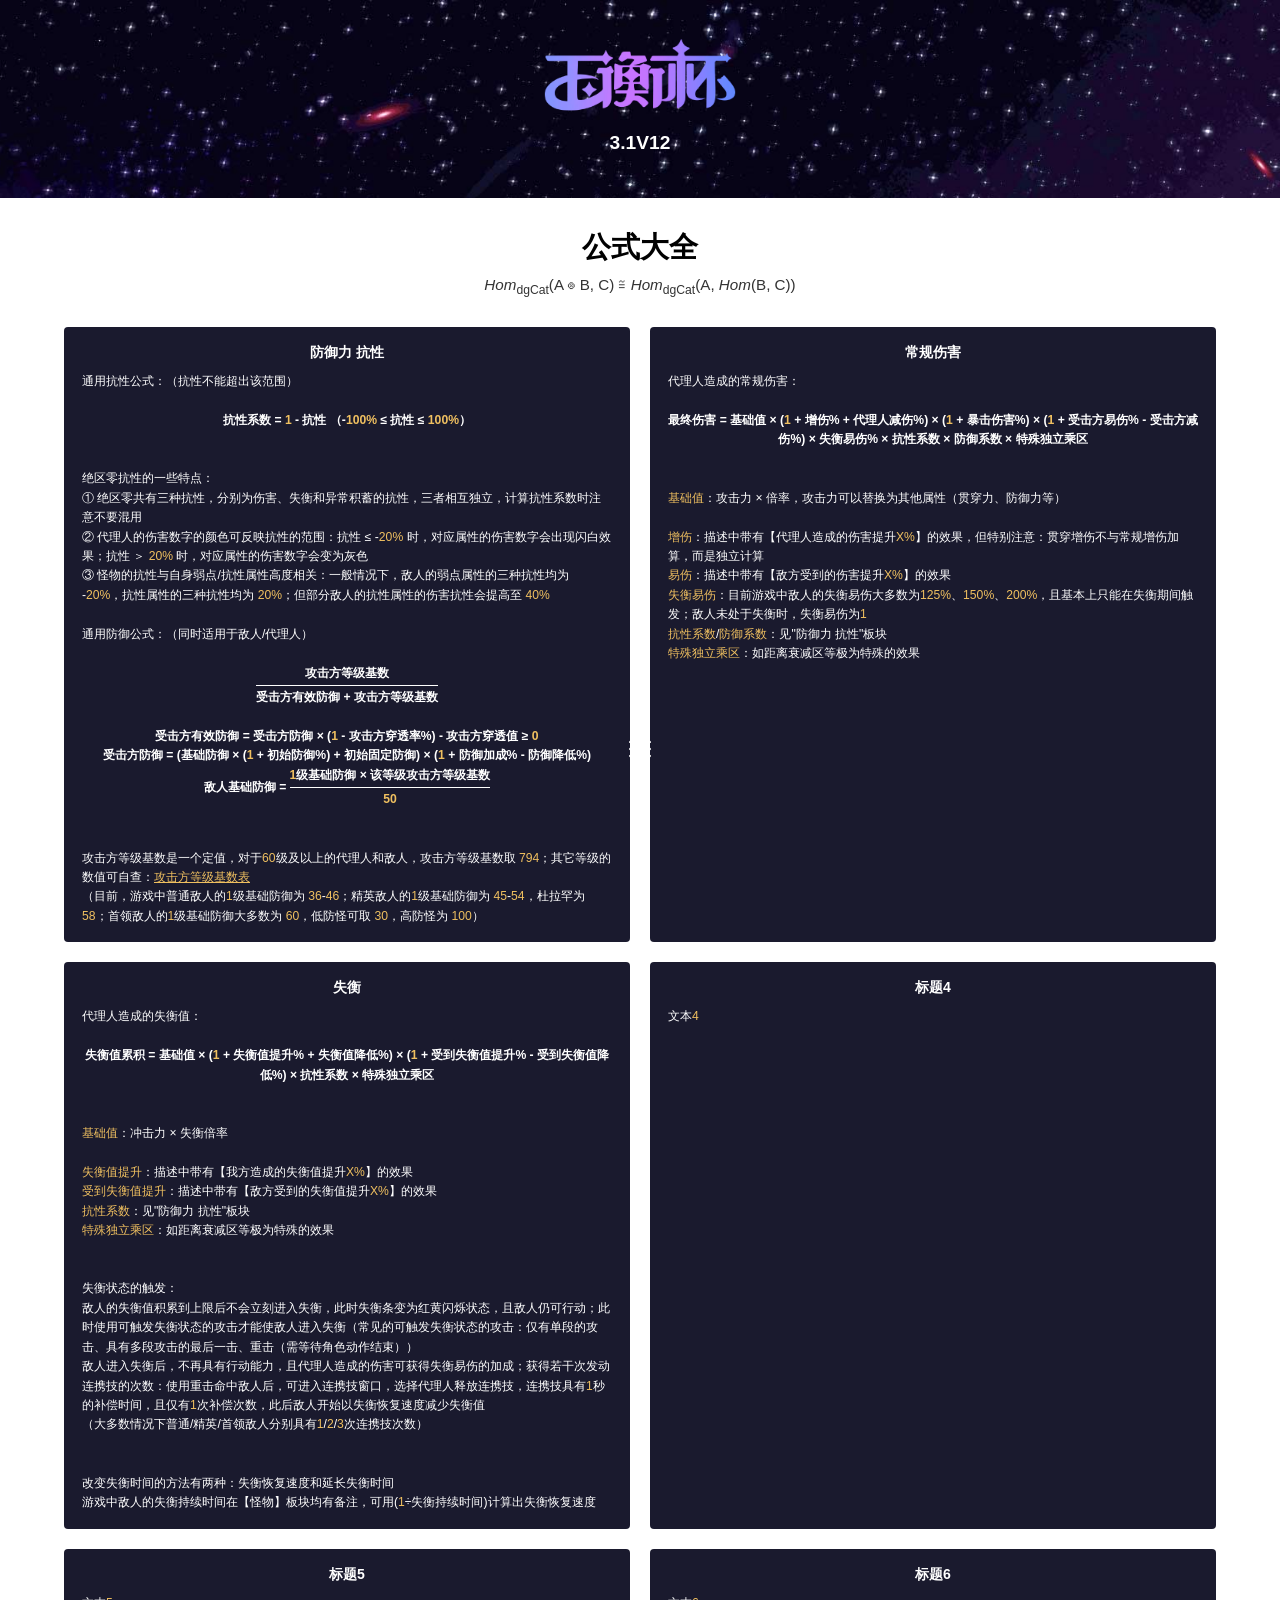
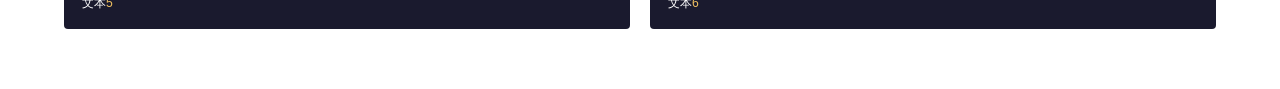
==== formulas.html @ 4f8d0afb "Update formulas.html" ====
<!DOCTYPE html>
<html lang="zh-CN">
<head>
    <meta charset="UTF-8">
    <meta name="viewport" content="width=device-width, initial-scale=1.0">
    <title>公式大全 - 玉衡杯数据库</title>
    <link rel="preload" as="image" href="image/bg.jpg">
    <link rel="preload" as="image" href="image/menu.png">
    <link rel="preload" as="image" href="image/logo.png">
    <link rel="stylesheet" href="style-formulas.css">
</head>
<body>
    <div class="star-bg"></div>
    <div class="star-top">
        <img src="image/logo.png" alt="玉衡杯数据库" class="site-logo">
        <p class="site-version">3.1V12</p>
    </div>
    <div class="menu-container">
        <img src="image/menu.png" alt="菜单" class="menu-icon" id="menuIcon">
        <div class="menu-dialog" id="menuDialog">
            <div class="menu-arrow"></div>
            <div class="menu-title">菜单</div>
            <a href="index.html" class="menu-btn menu-btn-full">返回主页</a>
            <div class="menu-btn-row">
                <a href="Monster.html" class="menu-btn">怪物</a>
                <a href="Shiyu Defence.html" class="menu-btn">式舆防卫战</a>
                <a href="Deadly Assault.html" class="menu-btn">危局强袭战</a>
            </div>
        </div>
    </div>
    <div class="white-board">
        <h2 class="page-title">公式大全</h2>
        <p class="page-subtitle"><i>Hom<sub>dgCat</sub></i>(A ⊗ B, C) ≅ <i>Hom<sub>dgCat</sub></i>(A, <i>Hom</i>(B, C))</p>
        <div class="formula-grid">
            <div class="formula-card">
                <div class="formula-title">防御力 抗性</div>
                <div class="formula-text">
                    通用抗性公式：（抗性不能超出该范围）<br><br>
                    <div class="formula-center-bold">抗性系数 = 1 - 抗性 （-100% ≤ 抗性 ≤ 100%）</div><br><br>
                    绝区零抗性的一些特点：<br>
                    ① 绝区零共有三种抗性，分别为伤害、失衡和异常积蓄的抗性，三者相互独立，计算抗性系数时注意不要混用<br>
                    ② 代理人的伤害数字的颜色可反映抗性的范围：抗性 ≤ -20% 时，对应属性的伤害数字会出现闪白效果；抗性 ＞ 20% 时，对应属性的伤害数字会变为灰色<br>
                    ③ 怪物的抗性与自身弱点/抗性属性高度相关：一般情况下，敌人的弱点属性的三种抗性均为 -20%，抗性属性的三种抗性均为 20%；但部分敌人的抗性属性的伤害抗性会提高至 40%<br><br>
                    通用防御公式：（同时适用于敌人/代理人）<br><br>
                    <div class="formula-center-bold">
                        <span class="formula-fraction">
                            <span class="fraction-top">攻击方等级基数</span>
                            <span class="fraction-line"></span>
                            <span class="fraction-bottom">受击方有效防御 + 攻击方等级基数</span>
                        </span>
                    </div><br>
                    <div class="formula-center-bold">受击方有效防御 = 受击方防御 × (1 - 攻击方穿透率%) - 攻击方穿透值 ≥ 0</div>
                    <div class="formula-center-bold">受击方防御 = (基础防御 × (1 + 初始防御%) + 初始固定防御) × (1 + 防御加成% - 防御降低%)</div>
                    <div class="formula-center-bold">
                        敌人基础防御 = 
                        <span class="formula-fraction">
                            <span class="fraction-top">1级基础防御 × 该等级攻击方等级基数</span>
                            <span class="fraction-line"></span>
                            <span class="fraction-bottom">50</span>
                        </span>
                    </div><br><br>
                    攻击方等级基数是一个定值，对于60级及以上的代理人和敌人，攻击方等级基数取 794；其它等级的数值可自查：<a href="https://img.nga.cn/attachments/mon_202506/26/axvkQ1ad-abc4KrT3cSo1-rg.webp" target="_blank">攻击方等级基数表</a><br>
                    （目前，游戏中普通敌人的1级基础防御为 36-46；精英敌人的1级基础防御为 45-54，杜拉罕为 58；首领敌人的1级基础防御大多数为 60，低防怪可取 30，高防怪为 100）
                </div>
            </div>
            <div class="formula-card">
                <div class="formula-title">常规伤害</div>
                <div class="formula-text">
                    代理人造成的常规伤害：<br><br>
                    <div class="formula-center-bold">最终伤害 = 基础值 × (1 + 增伤% + 代理人减伤%) × (1 + 暴击伤害%) × (1 + 受击方易伤% - 受击方减伤%) × 失衡易伤% × 抗性系数 × 防御系数 × 特殊独立乘区</div><br><br>
                    <span class="formula-highlight">基础值</span>：攻击力 × 倍率，攻击力可以替换为其他属性（贯穿力、防御力等）<br><br>
                    <span class="formula-highlight">增伤</span>：描述中带有【代理人造成的伤害提升<span class="formula-highlight">X%</span>】的效果，但特别注意：贯穿增伤不与常规增伤加算，而是独立计算<br>
                    <span class="formula-highlight">易伤</span>：描述中带有【敌方受到的伤害提升<span class="formula-highlight">X%</span>】的效果<br>
                    <span class="formula-highlight">失衡易伤</span>：目前游戏中敌人的失衡易伤大多数为<span class="formula-highlight">125%</span>、<span class="formula-highlight">150%</span>、<span class="formula-highlight">200%</span>，且基本上只能在失衡期间触发；敌人未处于失衡时，失衡易伤为<span class="formula-highlight">1</span><br>
                    <span class="formula-highlight">抗性系数</span>/<span class="formula-highlight">防御系数</span>：见"防御力 抗性"板块<br>
                    <span class="formula-highlight">特殊独立乘区</span>：如距离衰减区等极为特殊的效果
                </div>
            </div>
            <div class="formula-card">
                <div class="formula-title">失衡</div>
                <div class="formula-text">
                    代理人造成的失衡值：<br><br>
                    <div class="formula-center-bold">失衡值累积 = 基础值 × (1 + 失衡值提升% + 失衡值降低%) × (1 + 受到失衡值提升% - 受到失衡值降低%) × 抗性系数 × 特殊独立乘区</div><br><br>
                    <span class="formula-highlight">基础值</span>：冲击力 × 失衡倍率<br><br>
                    <span class="formula-highlight">失衡值提升</span>：描述中带有【我方造成的失衡值提升<span class="formula-highlight">X%</span>】的效果<br>
                    <span class="formula-highlight">受到失衡值提升</span>：描述中带有【敌方受到的失衡值提升<span class="formula-highlight">X%</span>】的效果<br>
                    <span class="formula-highlight">抗性系数</span>：见"防御力 抗性"板块<br>
                    <span class="formula-highlight">特殊独立乘区</span>：如距离衰减区等极为特殊的效果<br><br><br>
                    失衡状态的触发：<br>
                    敌人的失衡值积累到上限后不会立刻进入失衡，此时失衡条变为红黄闪烁状态，且敌人仍可行动；此时使用可触发失衡状态的攻击才能使敌人进入失衡（常见的可触发失衡状态的攻击：仅有单段的攻击、具有多段攻击的最后一击、重击（需等待角色动作结束））<br>
                    敌人进入失衡后，不再具有行动能力，且代理人造成的伤害可获得失衡易伤的加成；获得若干次发动连携技的次数：使用重击命中敌人后，可进入连携技窗口，选择代理人释放连携技，连携技具有<span class="formula-highlight">1</span>秒的补偿时间，且仅有<span class="formula-highlight">1</span>次补偿次数，此后敌人开始以失衡恢复速度减少失衡值<br>（大多数情况下普通/精英/首领敌人分别具有<span class="formula-highlight">1</span>/<span class="formula-highlight">2</span>/<span class="formula-highlight">3</span>次连携技次数）<br><br><br>
                    改变失衡时间的方法有两种：失衡恢复速度和延长失衡时间<br>
                    游戏中敌人的失衡持续时间在【怪物】板块均有备注，可用(<span class="formula-highlight">1</span>÷失衡持续时间)计算出失衡恢复速度
                </div>
            </div>
            <div class="formula-card">
                <div class="formula-title">标题4</div>
                <div class="formula-text">文本4</div>
            </div>
            <div class="formula-card">
                <div class="formula-title">标题5</div>
                <div class="formula-text">文本5</div>
            </div>
            <div class="formula-card">
                <div class="formula-title">标题6</div>
                <div class="formula-text">文本6</div>
            </div>
        </div>
    </div>
    <script>
        (function() {
            var menuIcon = document.getElementById('menuIcon');
            var menuDialog = document.getElementById('menuDialog');
            
            menuIcon.addEventListener('click', function(e) {
                e.stopPropagation();
                if (menuDialog.classList.contains('show')) {
                    menuDialog.classList.remove('show');
                } else {
                    menuDialog.classList.add('show');
                }
            });
            
            document.addEventListener('click', function(e) {
                if (!menuDialog.contains(e.target) && e.target !== menuIcon) {
                    menuDialog.classList.remove('show');
                }
            });
        })();

        (function() {
            var formulaTexts = document.querySelectorAll('.formula-text');
            formulaTexts.forEach(function(el) {
                function processNode(node) {
                    if (node.nodeType === 3) {
                        var text = node.textContent;
                        var replaced = text.replace(/(\d+\.?\d*%?)/g, '<span class="formula-highlight">$1</span>');
                        if (replaced !== text) {
                            var span = document.createElement('span');
                            span.innerHTML = replaced;
                            node.parentNode.replaceChild(span, node);
                        }
                    } else if (node.nodeType === 1 && node.childNodes.length > 0) {
                        var children = Array.from(node.childNodes);
                        children.forEach(function(child) {
                            processNode(child);
                        });
                    }
                }
                processNode(el);
            });
        })();
    </script>
</body>
</html>
---- style-formulas.css ----
* {
    margin: 0;
    padding: 0;
    box-sizing: border-box;
}

html, body {
    width: 100%;
    min-height: 100vh;
    min-height: 100dvh;
    overflow-x: hidden;
    font-family: "Microsoft YaHei", "微软雅黑", "PingFang SC", "Hiragino Sans GB", 
                 "Noto Sans CJK SC", "Source Han Sans SC", sans-serif;
    -webkit-font-smoothing: antialiased;
    -moz-osx-font-smoothing: grayscale;
    text-rendering: optimizeLegibility;
    background-color: #0a0a1a;
    -webkit-tap-highlight-color: transparent;
    -webkit-text-size-adjust: 100%;
    touch-action: manipulation;
}

.star-bg {
    position: fixed;
    top: 0;
    left: 0;
    width: 100%;
    height: 100%;
    height: 100dvh;
    background-image: url('image/bg.jpg');
    background-size: cover;
    background-position: center;
    background-repeat: no-repeat;
    z-index: 0;
    will-change: transform;
    transform: translateZ(0);
    background-color: #0a0a1a;
}

.star-top {
    position: absolute;
    top: 0;
    left: 0;
    width: 100%;
    height: 22vh;
    z-index: 1;
    pointer-events: auto;
    display: flex;
    flex-direction: column;
    justify-content: center;
    align-items: center;
}

.site-logo {
    position: absolute;
    top: 38%;
    left: 50%;
    transform: translate(-50%, -50%);
    z-index: 3;
    pointer-events: auto;
    width: clamp(100px, 15vw, 220px);
    height: auto;
}

.site-version {
    font-family: "Microsoft YaHei", "微软雅黑", "PingFang SC", "Hiragino Sans GB", 
                 "Noto Sans CJK SC", "Source Han Sans SC", sans-serif;
    font-weight: 700;
    font-size: clamp(0.8rem, 1.5vw, 1.2rem);
    color: #ffffff;
    text-align: center;
    position: absolute;
    top: 72%;
    left: 50%;
    transform: translate(-50%, -50%);
    z-index: 3;
    pointer-events: auto;
}

.menu-container {
    position: absolute;
    top: 82%;
    left: 50%;
    transform: translate(-50%, 0);
    z-index: 100;
    pointer-events: auto;
}

.menu-icon {
    display: block;
    width: clamp(14px, 1.8vw, 22px);
    height: auto;
    cursor: pointer;
    margin: 0 auto;
    -webkit-tap-highlight-color: transparent;
    user-select: none;
    position: relative;
    z-index: 1001;
}

.menu-dialog {
    display: flex;
    position: fixed;
    left: 50%;
    transform: translateX(-50%) translateY(-20px);
    transform-origin: top center;
    background-color: #ffffff;
    border: 3px solid #000000;
    border-radius: 8px;
    padding: 24px 28px;
    width: auto;
    min-width: 280px;
    height: auto;
    max-height: 66.67vh;
    box-shadow: 0 4px 20px rgba(0, 0, 0, 0.5);
    z-index: 1000;
    text-align: center;
    pointer-events: none;
    overflow-y: auto;
    flex-direction: column;
    align-items: center;
    justify-content: flex-start;
    opacity: 0;
    visibility: hidden;
    transition: opacity 0.06s ease-out, visibility 0.06s ease-out;
}

.menu-dialog.show {
    transform: translateX(-50%) translateY(0);
    opacity: 1;
    visibility: visible;
    pointer-events: auto;
}

.menu-arrow {
    position: absolute;
    top: -12px;
    left: 50%;
    transform: translateX(-50%);
    width: 0;
    height: 0;
    border-left: 10px solid transparent;
    border-right: 10px solid transparent;
    border-bottom: 10px solid #000000;
    z-index: 1002;
    pointer-events: none;
}

.menu-arrow::after {
    content: '';
    position: absolute;
    top: 3px;
    left: -7px;
    width: 0;
    height: 0;
    border-left: 7px solid transparent;
    border-right: 7px solid transparent;
    border-bottom: 7px solid #ffffff;
}

.menu-title {
    font-family: "Microsoft YaHei", "微软雅黑", "PingFang SC", "Hiragino Sans GB", 
                 "Noto Sans CJK SC", "Source Han Sans SC", sans-serif;
    font-weight: 700;
    font-size: clamp(1rem, 1.5vw, 1.3rem);
    color: #000000;
    text-align: center;
    margin-bottom: 20px;
    width: 100%;
}

.menu-btn {
    display: flex;
    align-items: center;
    justify-content: center;
    min-height: 2.6em;
    padding: 8px 0;
    border: 2px solid #000000;
    border-radius: 4px;
    background-color: #ffffff;
    font-family: "Microsoft YaHei", "微软雅黑", "PingFang SC", "Hiragino Sans GB", 
                 "Noto Sans CJK SC", "Source Han Sans SC", sans-serif;
    font-weight: 400;
    font-size: clamp(0.8rem, 1.1vw, 0.95rem);
    color: #000000;
    text-align: center;
    text-decoration: none;
    white-space: nowrap;
    cursor: pointer;
    transition: background-color 0.2s ease;
    -webkit-tap-highlight-color: transparent;
    width: 160px;
    margin: 0 auto;
}

.menu-btn:hover {
    background-color: #f0f0f0;
}

.menu-btn:active {
    background-color: #e0e0e0;
}

.menu-btn-full {
    width: 160px;
    margin: 0 auto 12px auto;
}

.menu-btn-row {
    display: flex;
    justify-content: center;
    gap: 10px;
    width: 100%;
    margin-top: 0;
}

.menu-btn-row .menu-btn {
    flex: 0 0 auto;
    width: 160px;
    min-width: 0;
    padding: 8px 0;
}

.white-board {
    position: relative;
    z-index: 2;
    margin-top: 22vh;
    width: 100%;
    min-height: 100vh;
    background-color: #ffffff;
    padding: 30px 5% 60px 5%;
}

.page-title {
    font-family: "Microsoft YaHei", "微软雅黑", "PingFang SC", "Hiragino Sans GB", 
                 "Noto Sans CJK SC", "Source Han Sans SC", sans-serif;
    font-weight: 700;
    font-size: clamp(1.2rem, 2.5vw, 1.8rem);
    color: #000000;
    text-align: center;
    margin-bottom: 8px;
}

.page-subtitle {
    font-family: "Microsoft YaHei", "微软雅黑", "PingFang SC", "Hiragino Sans GB", 
                 "Noto Sans CJK SC", "Source Han Sans SC", sans-serif;
    font-weight: 400;
    font-size: clamp(0.75rem, 1.2vw, 0.95rem);
    color: #333333;
    text-align: center;
    margin-bottom: 30px;
}

.page-subtitle i {
    font-style: italic;
}

.page-subtitle sub {
    font-style: normal;
    font-size: 0.8em;
}

.formula-grid {
    display: grid;
    grid-template-columns: 1fr 1fr;
    gap: 20px;
    max-width: 1200px;
    margin: 0 auto;
}

.formula-card {
    background-color: #1a1a2e;
    border-radius: 4px;
    padding: 16px 18px;
    color: #ffffff;
}

.formula-title {
    font-family: "Microsoft YaHei", "微软雅黑", "PingFang SC", "Hiragino Sans GB", 
                 "Noto Sans CJK SC", "Source Han Sans SC", sans-serif;
    font-weight: 700;
    font-size: clamp(0.8rem, 1.1vw, 1rem);
    text-align: center;
    margin-bottom: 10px;
}

.formula-text {
    font-family: "Microsoft YaHei", "微软雅黑", "PingFang SC", "Hiragino Sans GB", 
                 "Noto Sans CJK SC", "Source Han Sans SC", sans-serif;
    font-weight: 400;
    font-size: clamp(0.7rem, 0.95vw, 0.85rem);
    line-height: 1.6;
    text-align: left;
}

.formula-text a {
    color: #f0c060;
    text-decoration: underline;
}

.formula-highlight {
    color: #f0c060;
}

.formula-center-bold {
    text-align: center;
    font-weight: 700;
}

.formula-fraction {
    display: inline-block;
    text-align: center;
    vertical-align: middle;
}

.fraction-top {
    display: block;
}

.fraction-line {
    display: block;
    border-top: 1px solid #ffffff;
    margin: 2px 0;
}

.fraction-bottom {
    display: block;
}

@media (max-width: 768px) {
    .site-logo {
        top: 36%;
        width: clamp(80px, 30vw, 180px);
    }

    .menu-dialog {
        min-width: 250px;
        max-height: 55vh;
        padding: 16px 14px;
    }

    .menu-btn {
        width: 140px;
        font-size: clamp(0.75rem, 2vw, 0.9rem);
    }

    .menu-btn-full {
        width: 140px;
    }

    .menu-btn-row .menu-btn {
        width: 140px;
        padding: 8px 0;
    }

    .formula-grid {
        grid-template-columns: 1fr;
        gap: 20px;
    }

    .formula-card {
        padding: 18px 16px;
        margin-bottom: 0;
    }

    .white-board {
        padding: 20px 5% 60px 5%;
    }
}

@media (max-width: 400px) {
    .site-logo {
        top: 34%;
        width: clamp(70px, 35vw, 150px);
    }

    .menu-dialog {
        min-width: 220px;
        max-height: 50vh;
        padding: 14px 10px;
    }

    .menu-btn {
        width: 130px;
        font-size: clamp(0.7rem, 2.5vw, 0.8rem);
        min-height: 2.2em;
    }

    .menu-btn-full {
        width: 130px;
    }

    .menu-btn-row {
        gap: 6px;
    }

    .menu-btn-row .menu-btn {
        width: 130px;
        padding: 6px 0;
    }

    .formula-grid {
        gap: 16px;
    }

    .formula-card {
        padding: 16px 14px;
    }

    .white-board {
        padding: 16px 4% 40px 4%;
    }
}
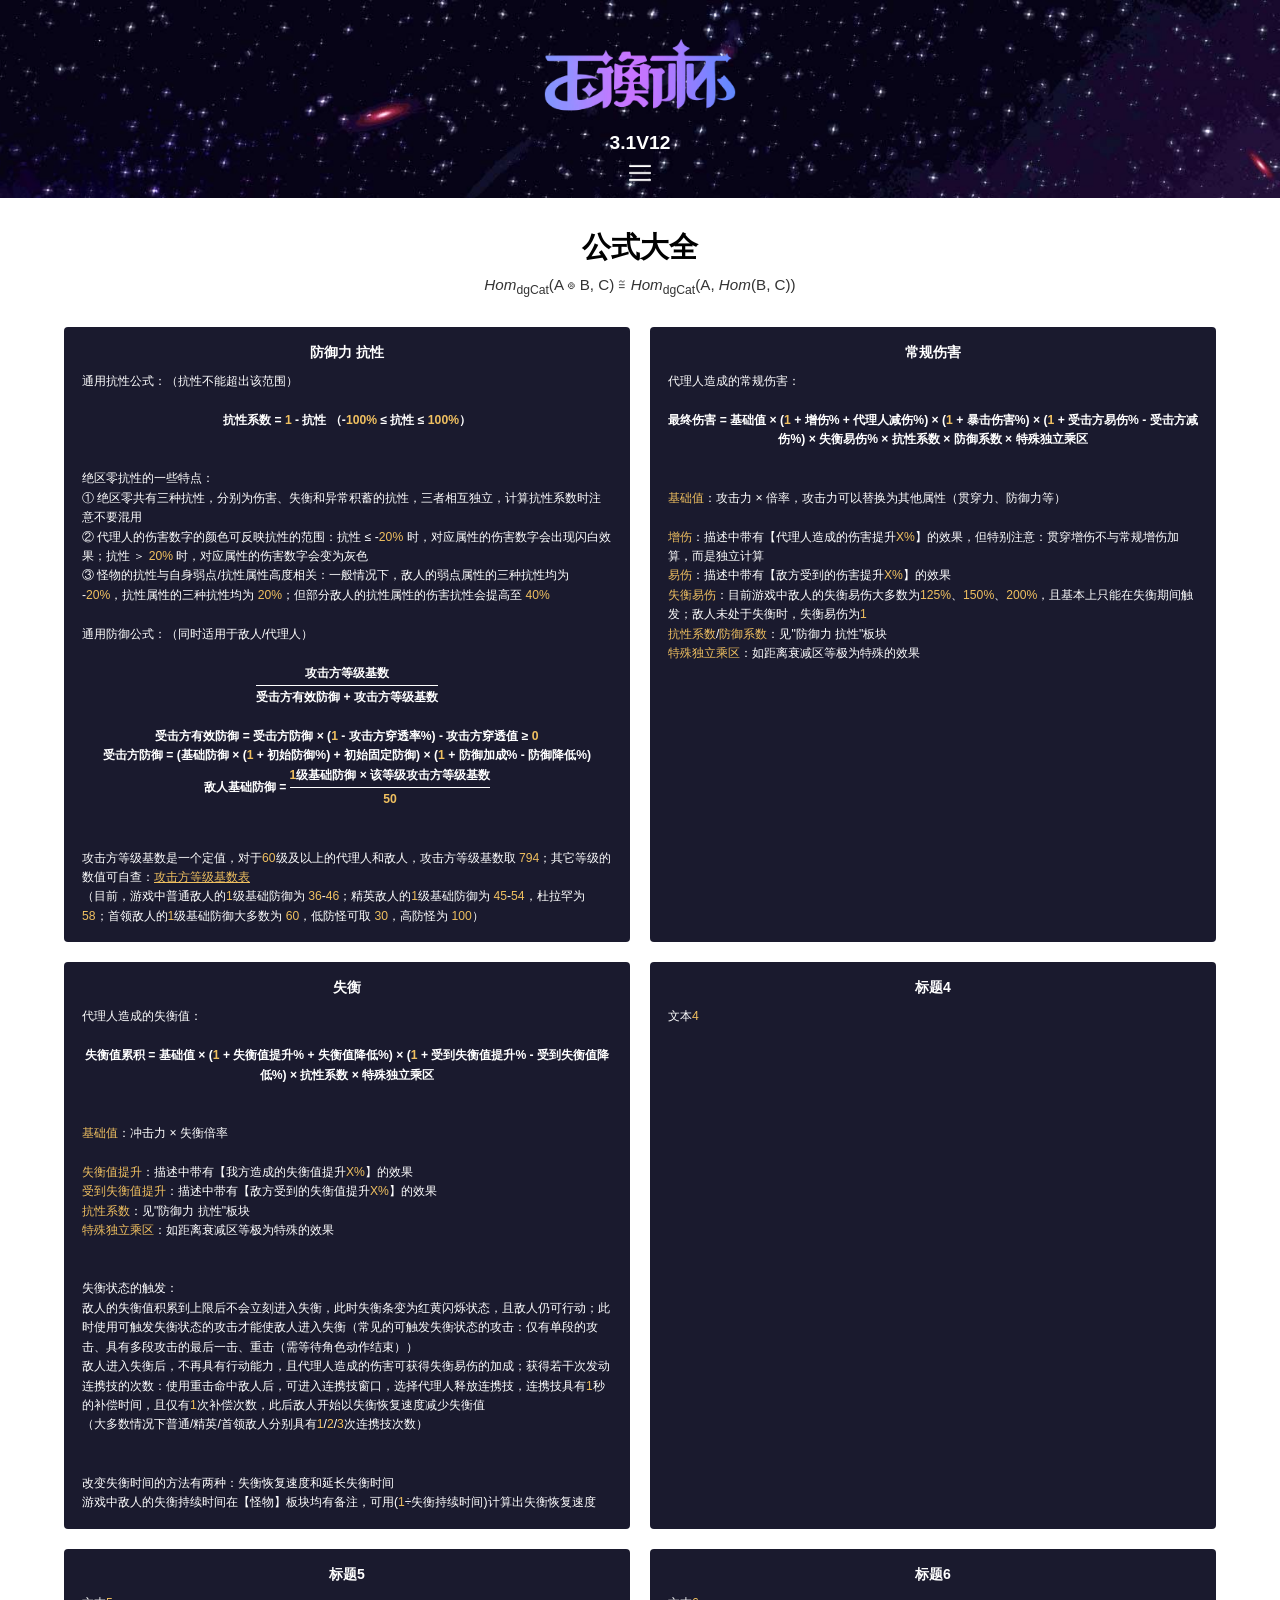
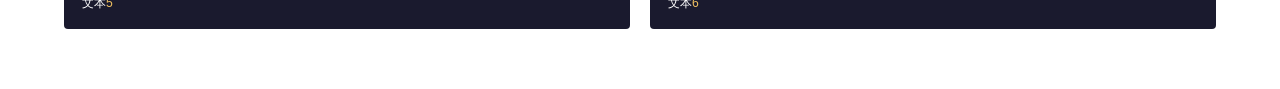
==== commit 6f26277a: "Update formulas.html" ====
--- a/formulas.html
+++ b/formulas.html
@@ -112,6 +112,8 @@
             var menuIcon = document.getElementById('menuIcon');
             var menuDialog = document.getElementById('menuDialog');
             
+            if (!menuIcon || !menuDialog) return;
+            
             menuIcon.addEventListener('click', function(e) {
                 e.stopPropagation();
                 if (menuDialog.classList.contains('show')) {
@@ -122,8 +124,10 @@
             });
             
             document.addEventListener('click', function(e) {
-                if (!menuDialog.contains(e.target) && e.target !== menuIcon) {
-                    menuDialog.classList.remove('show');
+                if (menuDialog.classList.contains('show')) {
+                    if (!menuDialog.contains(e.target) && e.target !== menuIcon) {
+                        menuDialog.classList.remove('show');
+                    }
                 }
             });
         })();
--- a/style-formulas.css
+++ b/style-formulas.css
@@ -78,8 +78,8 @@
 }
 
 .menu-container {
-    position: absolute;
-    top: 82%;
+    position: fixed;
+    top: 18%;
     left: 50%;
     transform: translate(-50%, 0);
     z-index: 100;
@@ -101,6 +101,7 @@
 .menu-dialog {
     display: flex;
     position: fixed;
+    top: calc(18% + clamp(18px, 2.2vw, 28px) - 100px);
     left: 50%;
     transform: translateX(-50%) translateY(-20px);
     transform-origin: top center;
@@ -122,11 +123,11 @@
     justify-content: flex-start;
     opacity: 0;
     visibility: hidden;
-    transition: opacity 0.06s ease-out, visibility 0.06s ease-out;
+    transition: transform 0.1s ease-out, opacity 0.06s ease-out, visibility 0.06s ease-out;
 }
 
 .menu-dialog.show {
-    transform: translateX(-50%) translateY(0);
+    transform: translateX(-50%) translateY(100px);
     opacity: 1;
     visibility: visible;
     pointer-events: auto;
@@ -333,7 +334,12 @@
         width: clamp(80px, 30vw, 180px);
     }
 
+    .menu-container {
+        top: 16.5%;
+    }
+
     .menu-dialog {
+        top: calc(16.5% + clamp(16px, 2vw, 24px) - 100px);
         min-width: 250px;
         max-height: 55vh;
         padding: 16px 14px;
@@ -374,7 +380,12 @@
         width: clamp(70px, 35vw, 150px);
     }
 
+    .menu-container {
+        top: 15.5%;
+    }
+
     .menu-dialog {
+        top: calc(15.5% + clamp(14px, 1.8vw, 20px) - 100px);
         min-width: 220px;
         max-height: 50vh;
         padding: 14px 10px;
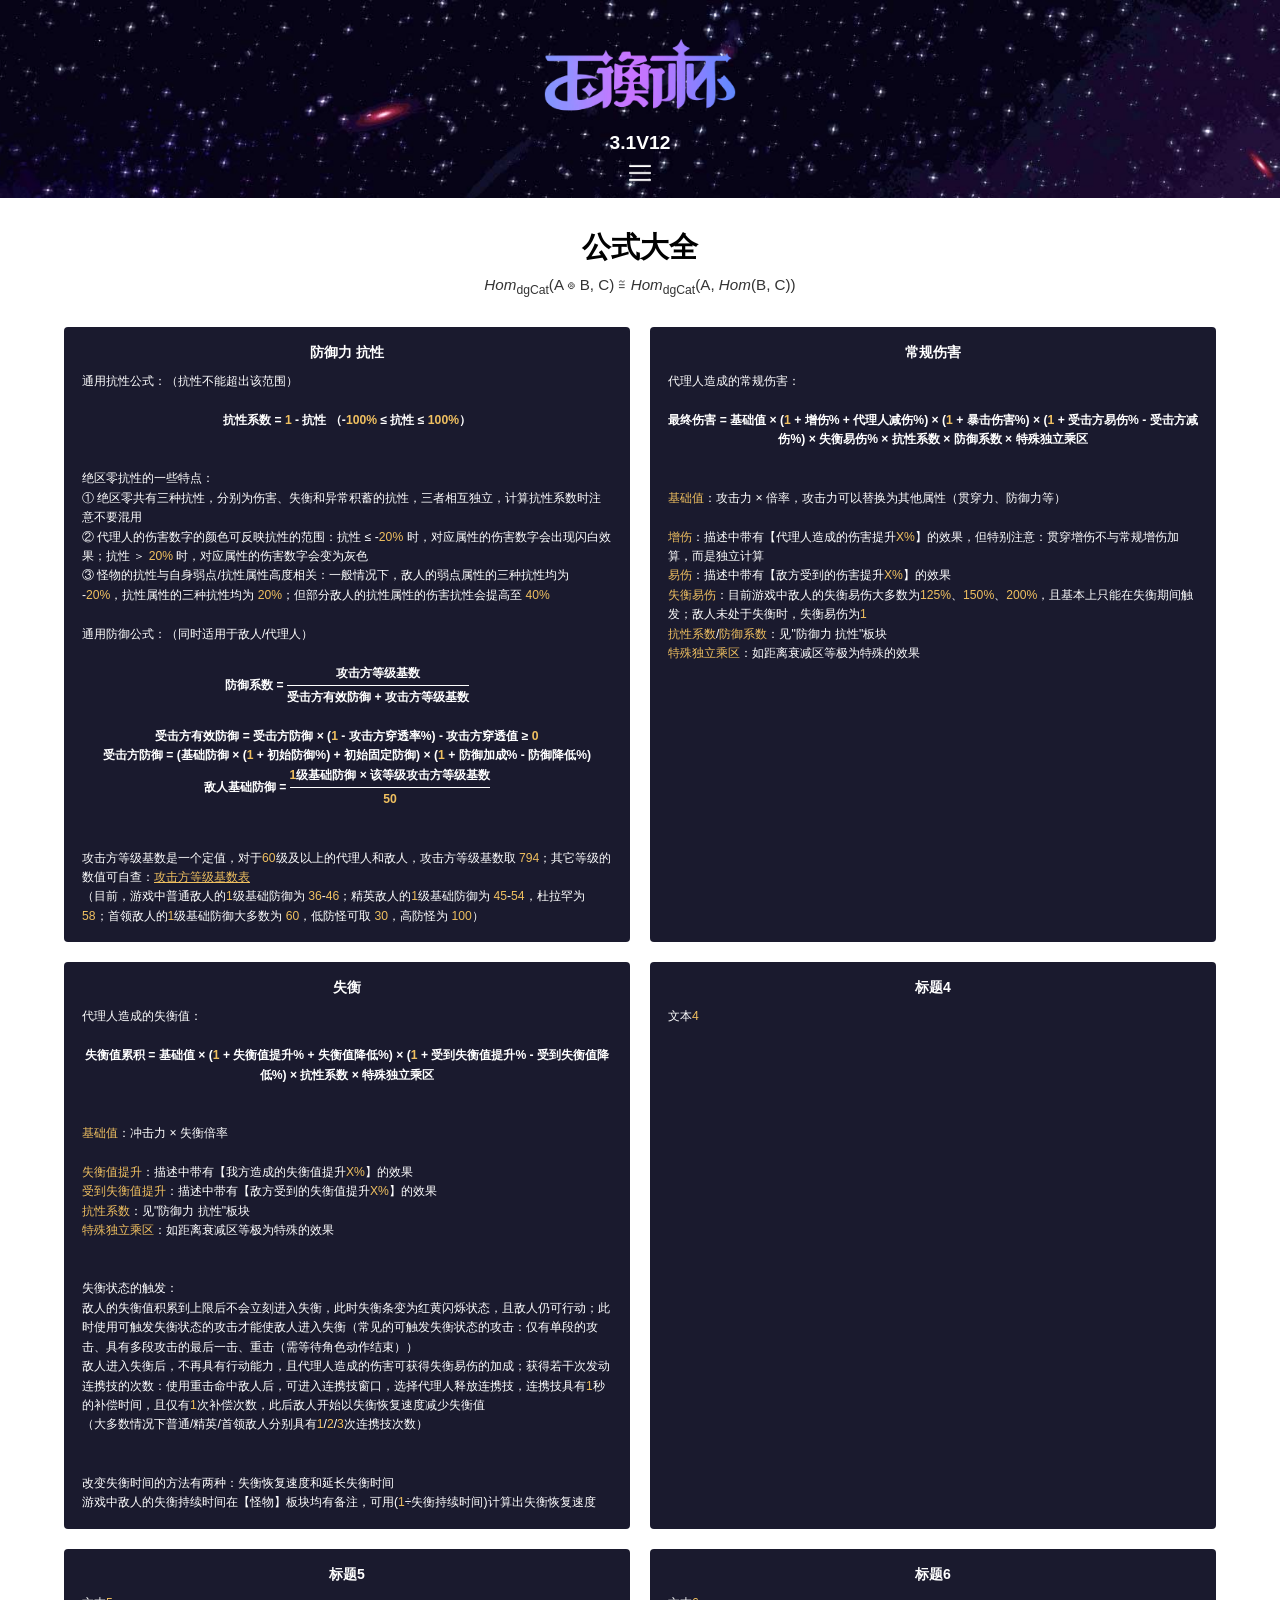
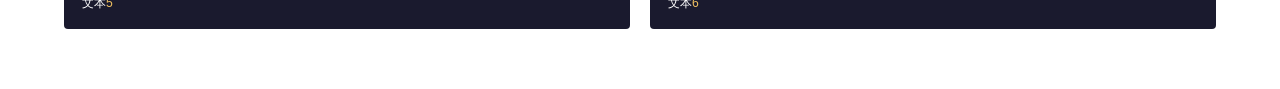
==== commit b0ed537a: "Update formulas.html" ====
--- a/formulas.html
+++ b/formulas.html
@@ -7,24 +7,24 @@
     <link rel="preload" as="image" href="image/bg.jpg">
     <link rel="preload" as="image" href="image/menu.png">
     <link rel="preload" as="image" href="image/logo.png">
-    <link rel="stylesheet" href="style-formulas.css">
+    <link rel="stylesheet" href="style-formulas.css?v=99">
 </head>
 <body>
     <div class="star-bg"></div>
     <div class="star-top">
         <img src="image/logo.png" alt="玉衡杯数据库" class="site-logo">
         <p class="site-version">3.1V12</p>
-    </div>
-    <div class="menu-container">
-        <img src="image/menu.png" alt="菜单" class="menu-icon" id="menuIcon">
-        <div class="menu-dialog" id="menuDialog">
-            <div class="menu-arrow"></div>
-            <div class="menu-title">菜单</div>
-            <a href="index.html" class="menu-btn menu-btn-full">返回主页</a>
-            <div class="menu-btn-row">
-                <a href="Monster.html" class="menu-btn">怪物</a>
-                <a href="Shiyu Defence.html" class="menu-btn">式舆防卫战</a>
-                <a href="Deadly Assault.html" class="menu-btn">危局强袭战</a>
+        <div class="menu-container">
+            <img src="image/menu.png" alt="菜单" class="menu-icon" id="menuIcon">
+            <div class="menu-dialog" id="menuDialog">
+                <div class="menu-arrow"></div>
+                <div class="menu-title">菜单</div>
+                <a href="index.html" class="menu-btn menu-btn-full">返回主页</a>
+                <div class="menu-btn-row">
+                    <a href="Monster.html" class="menu-btn">怪物</a>
+                    <a href="Shiyu Defence.html" class="menu-btn">式舆防卫战</a>
+                    <a href="Deadly Assault.html" class="menu-btn">危局强袭战</a>
+                </div>
             </div>
         </div>
     </div>
@@ -43,6 +43,7 @@
                     ③ 怪物的抗性与自身弱点/抗性属性高度相关：一般情况下，敌人的弱点属性的三种抗性均为 -20%，抗性属性的三种抗性均为 20%；但部分敌人的抗性属性的伤害抗性会提高至 40%<br><br>
                     通用防御公式：（同时适用于敌人/代理人）<br><br>
                     <div class="formula-center-bold">
+                        防御系数 = 
                         <span class="formula-fraction">
                             <span class="fraction-top">攻击方等级基数</span>
                             <span class="fraction-line"></span>
@@ -111,14 +112,27 @@
         (function() {
             var menuIcon = document.getElementById('menuIcon');
             var menuDialog = document.getElementById('menuDialog');
+            var menuContainer = document.querySelector('.menu-container');
             
             if (!menuIcon || !menuDialog) return;
+            
+            function updateDialogPosition() {
+                var rect = menuIcon.getBoundingClientRect();
+                menuDialog.style.top = (rect.bottom + 10) + 'px';
+                menuDialog.style.left = (rect.left + rect.width / 2) + 'px';
+                menuDialog.style.transform = 'translateX(-50%)';
+            }
             
             menuIcon.addEventListener('click', function(e) {
                 e.stopPropagation();
                 if (menuDialog.classList.contains('show')) {
                     menuDialog.classList.remove('show');
+                    if (menuDialog.parentElement !== menuContainer) {
+                        menuContainer.appendChild(menuDialog);
+                    }
                 } else {
+                    document.body.appendChild(menuDialog);
+                    updateDialogPosition();
                     menuDialog.classList.add('show');
                 }
             });
@@ -127,7 +141,22 @@
                 if (menuDialog.classList.contains('show')) {
                     if (!menuDialog.contains(e.target) && e.target !== menuIcon) {
                         menuDialog.classList.remove('show');
+                        if (menuDialog.parentElement !== menuContainer) {
+                            menuContainer.appendChild(menuDialog);
+                        }
                     }
+                }
+            });
+            
+            window.addEventListener('scroll', function() {
+                if (menuDialog.classList.contains('show')) {
+                    updateDialogPosition();
+                }
+            });
+            
+            window.addEventListener('resize', function() {
+                if (menuDialog.classList.contains('show')) {
+                    updateDialogPosition();
                 }
             });
         })();
--- a/style-formulas.css
+++ b/style-formulas.css
@@ -8,6 +8,7 @@
     width: 100%;
     min-height: 100vh;
     min-height: 100dvh;
+    overflow: visible;
     overflow-x: hidden;
     font-family: "Microsoft YaHei", "微软雅黑", "PingFang SC", "Hiragino Sans GB", 
                  "Noto Sans CJK SC", "Source Han Sans SC", sans-serif;
@@ -44,7 +45,6 @@
     width: 100%;
     height: 22vh;
     z-index: 1;
-    pointer-events: auto;
     display: flex;
     flex-direction: column;
     justify-content: center;
@@ -78,11 +78,11 @@
 }
 
 .menu-container {
-    position: fixed;
-    top: 18%;
+    position: absolute;
+    top: 82%;
     left: 50%;
     transform: translate(-50%, 0);
-    z-index: 100;
+    z-index: 2147483646;
     pointer-events: auto;
 }
 
@@ -95,42 +95,29 @@
     -webkit-tap-highlight-color: transparent;
     user-select: none;
     position: relative;
-    z-index: 1001;
+    z-index: 2147483647;
 }
 
 .menu-dialog {
-    display: flex;
+    display: none;
     position: fixed;
-    top: calc(18% + clamp(18px, 2.2vw, 28px) - 100px);
-    left: 50%;
-    transform: translateX(-50%) translateY(-20px);
-    transform-origin: top center;
     background-color: #ffffff;
     border: 3px solid #000000;
     border-radius: 8px;
     padding: 24px 28px;
     width: auto;
     min-width: 280px;
-    height: auto;
-    max-height: 66.67vh;
-    box-shadow: 0 4px 20px rgba(0, 0, 0, 0.5);
-    z-index: 1000;
-    text-align: center;
-    pointer-events: none;
-    overflow-y: auto;
+    z-index: 2147483647;
+    text-align: center;
+    box-shadow: 0 4px 20px rgba(0, 0, 0, 0.8);
+    top: 0;
+    left: 0;
+}
+
+.menu-dialog.show {
+    display: flex;
     flex-direction: column;
     align-items: center;
-    justify-content: flex-start;
-    opacity: 0;
-    visibility: hidden;
-    transition: transform 0.1s ease-out, opacity 0.06s ease-out, visibility 0.06s ease-out;
-}
-
-.menu-dialog.show {
-    transform: translateX(-50%) translateY(100px);
-    opacity: 1;
-    visibility: visible;
-    pointer-events: auto;
 }
 
 .menu-arrow {
@@ -143,8 +130,6 @@
     border-left: 10px solid transparent;
     border-right: 10px solid transparent;
     border-bottom: 10px solid #000000;
-    z-index: 1002;
-    pointer-events: none;
 }
 
 .menu-arrow::after {
@@ -334,14 +319,8 @@
         width: clamp(80px, 30vw, 180px);
     }
 
-    .menu-container {
-        top: 16.5%;
-    }
-
     .menu-dialog {
-        top: calc(16.5% + clamp(16px, 2vw, 24px) - 100px);
         min-width: 250px;
-        max-height: 55vh;
         padding: 16px 14px;
     }
 
@@ -380,14 +359,8 @@
         width: clamp(70px, 35vw, 150px);
     }
 
-    .menu-container {
-        top: 15.5%;
-    }
-
     .menu-dialog {
-        top: calc(15.5% + clamp(14px, 1.8vw, 20px) - 100px);
         min-width: 220px;
-        max-height: 50vh;
         padding: 14px 10px;
     }
 
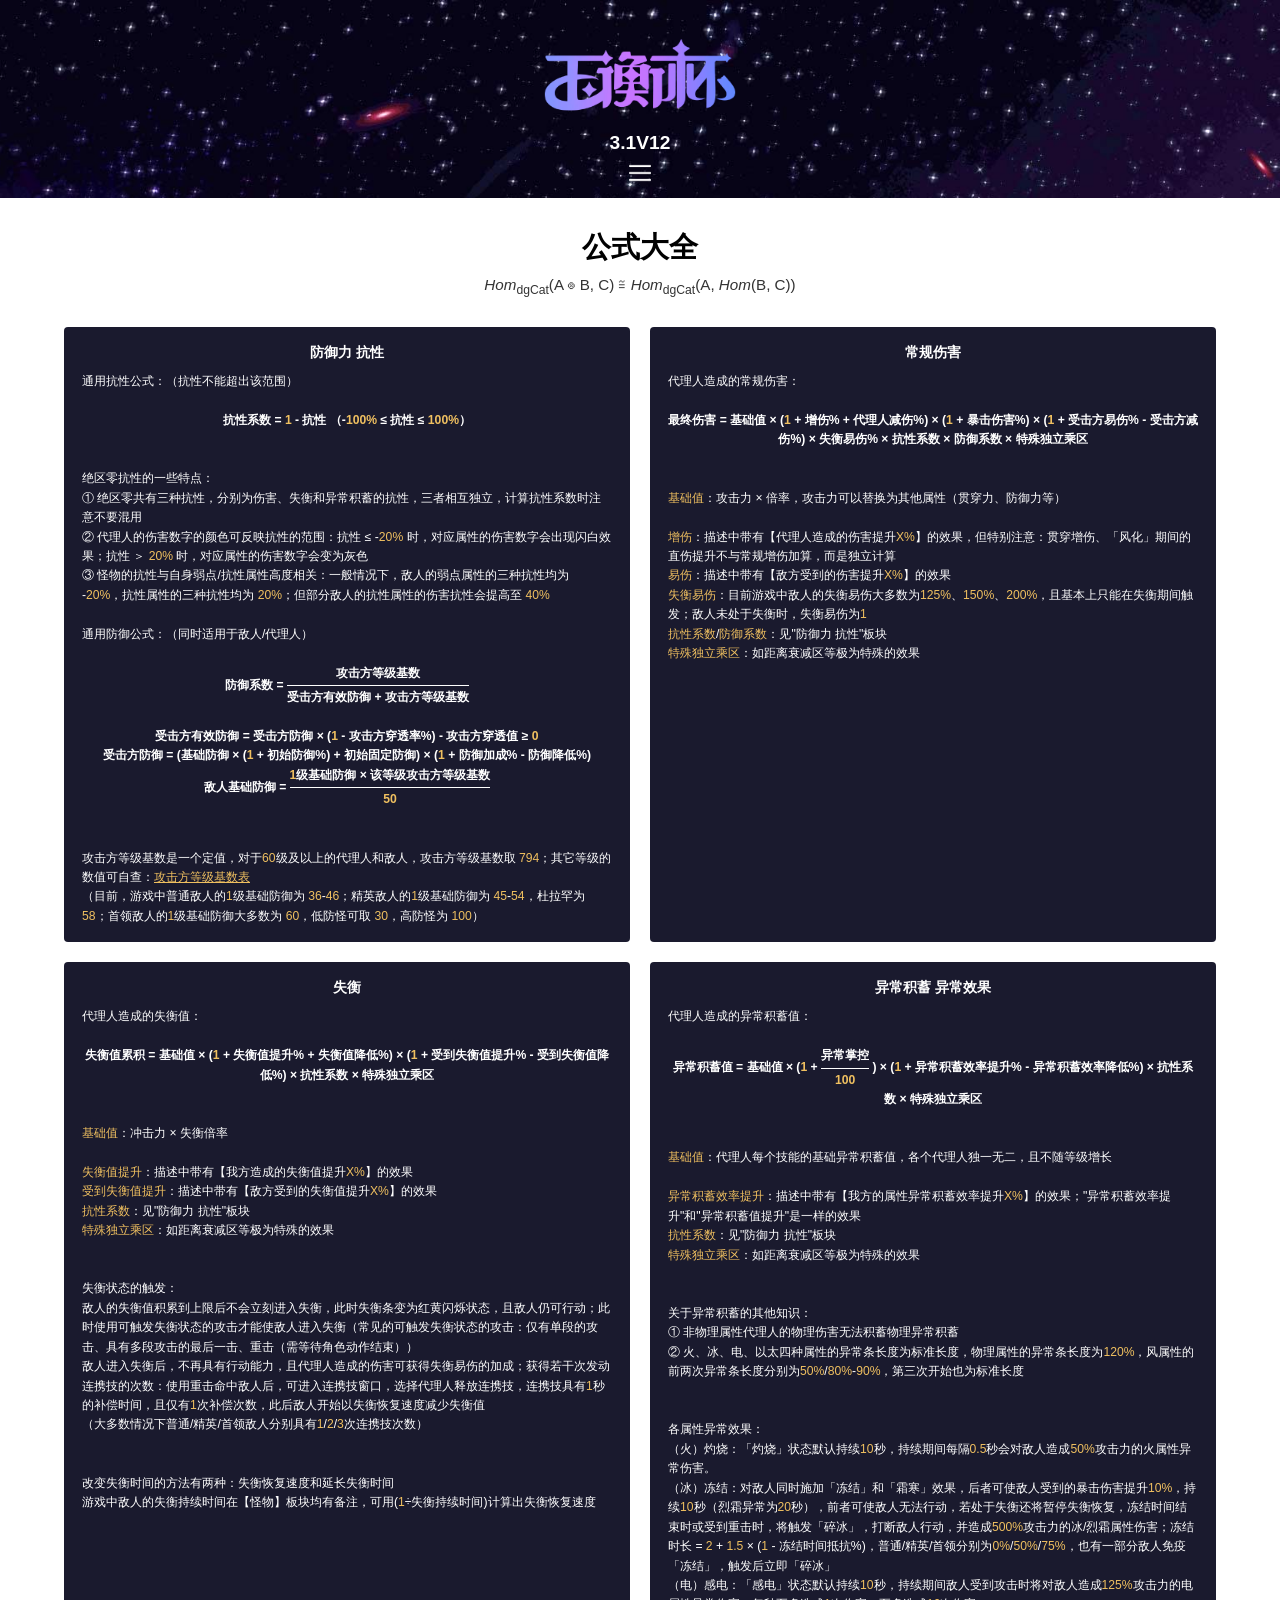
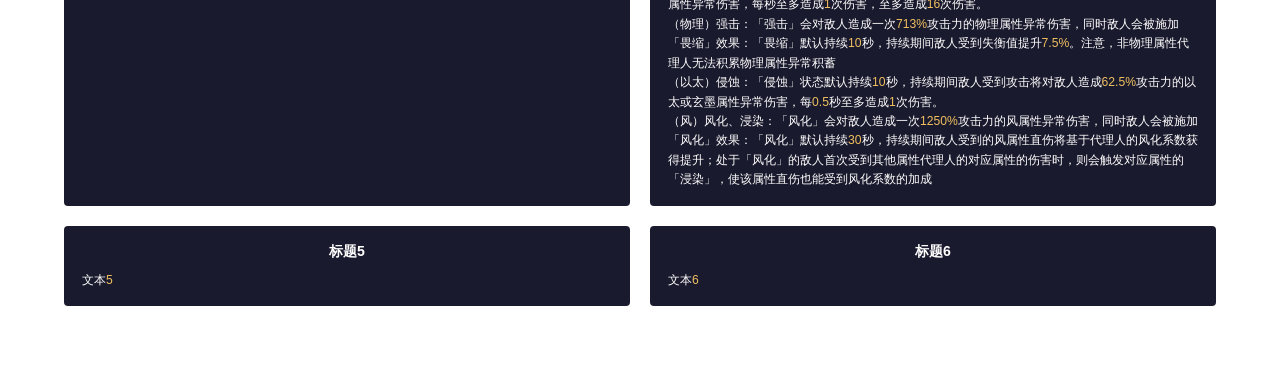
==== commit b348ba27: "Update formulas.html" ====
--- a/formulas.html
+++ b/formulas.html
@@ -70,7 +70,7 @@
                     代理人造成的常规伤害：<br><br>
                     <div class="formula-center-bold">最终伤害 = 基础值 × (1 + 增伤% + 代理人减伤%) × (1 + 暴击伤害%) × (1 + 受击方易伤% - 受击方减伤%) × 失衡易伤% × 抗性系数 × 防御系数 × 特殊独立乘区</div><br><br>
                     <span class="formula-highlight">基础值</span>：攻击力 × 倍率，攻击力可以替换为其他属性（贯穿力、防御力等）<br><br>
-                    <span class="formula-highlight">增伤</span>：描述中带有【代理人造成的伤害提升<span class="formula-highlight">X%</span>】的效果，但特别注意：贯穿增伤不与常规增伤加算，而是独立计算<br>
+                    <span class="formula-highlight">增伤</span>：描述中带有【代理人造成的伤害提升<span class="formula-highlight">X%</span>】的效果，但特别注意：贯穿增伤、「风化」期间的直伤提升不与常规增伤加算，而是独立计算<br>
                     <span class="formula-highlight">易伤</span>：描述中带有【敌方受到的伤害提升<span class="formula-highlight">X%</span>】的效果<br>
                     <span class="formula-highlight">失衡易伤</span>：目前游戏中敌人的失衡易伤大多数为<span class="formula-highlight">125%</span>、<span class="formula-highlight">150%</span>、<span class="formula-highlight">200%</span>，且基本上只能在失衡期间触发；敌人未处于失衡时，失衡易伤为<span class="formula-highlight">1</span><br>
                     <span class="formula-highlight">抗性系数</span>/<span class="formula-highlight">防御系数</span>：见"防御力 抗性"板块<br>
@@ -95,8 +95,33 @@
                 </div>
             </div>
             <div class="formula-card">
-                <div class="formula-title">标题4</div>
-                <div class="formula-text">文本4</div>
+                <div class="formula-title">异常积蓄 异常效果</div>
+                <div class="formula-text">
+                    代理人造成的异常积蓄值：<br><br>
+                    <div class="formula-center-bold">
+                        异常积蓄值 = 基础值 × (1 + 
+                        <span class="formula-fraction">
+                            <span class="fraction-top">异常掌控</span>
+                            <span class="fraction-line"></span>
+                            <span class="fraction-bottom">100</span>
+                        </span>
+                        ) × (1 + 异常积蓄效率提升% - 异常积蓄效率降低%) × 抗性系数 × 特殊独立乘区
+                    </div><br><br>
+                    <span class="formula-highlight">基础值</span>：代理人每个技能的基础异常积蓄值，各个代理人独一无二，且不随等级增长<br><br>
+                    <span class="formula-highlight">异常积蓄效率提升</span>：描述中带有【我方的属性异常积蓄效率提升<span class="formula-highlight">X%</span>】的效果；"异常积蓄效率提升"和"异常积蓄值提升"是一样的效果<br>
+                    <span class="formula-highlight">抗性系数</span>：见"防御力 抗性"板块<br>
+                    <span class="formula-highlight">特殊独立乘区</span>：如距离衰减区等极为特殊的效果<br><br><br>
+                    关于异常积蓄的其他知识：<br>
+                    ① 非物理属性代理人的物理伤害无法积蓄物理异常积蓄<br>
+                    ② 火、冰、电、以太四种属性的异常条长度为标准长度，物理属性的异常条长度为<span class="formula-highlight">120%</span>，风属性的前两次异常条长度分别为<span class="formula-highlight">50%</span>/<span class="formula-highlight">80%</span>-<span class="formula-highlight">90%</span>，第三次开始也为标准长度<br><br><br>
+                    各属性异常效果：<br>
+                    （火）灼烧：「灼烧」状态默认持续<span class="formula-highlight">10</span>秒，持续期间每隔<span class="formula-highlight">0.5</span>秒会对敌人造成<span class="formula-highlight">50%</span>攻击力的火属性异常伤害。<br>
+                    （冰）冻结：对敌人同时施加「冻结」和「霜寒」效果，后者可使敌人受到的暴击伤害提升<span class="formula-highlight">10%</span>，持续<span class="formula-highlight">10</span>秒（烈霜异常为<span class="formula-highlight">20</span>秒），前者可使敌人无法行动，若处于失衡还将暂停失衡恢复，冻结时间结束时或受到重击时，将触发「碎冰」，打断敌人行动，并造成<span class="formula-highlight">500%</span>攻击力的冰/烈霜属性伤害；冻结时长 = <span class="formula-highlight">2</span> + <span class="formula-highlight">1.5</span> × (1 - 冻结时间抵抗%)，普通/精英/首领分别为<span class="formula-highlight">0%</span>/<span class="formula-highlight">50%</span>/<span class="formula-highlight">75%</span>，也有一部分敌人免疫「冻结」，触发后立即「碎冰」<br>
+                    （电）感电：「感电」状态默认持续<span class="formula-highlight">10</span>秒，持续期间敌人受到攻击时将对敌人造成<span class="formula-highlight">125%</span>攻击力的电属性异常伤害，每秒至多造成<span class="formula-highlight">1</span>次伤害，至多造成<span class="formula-highlight">16</span>次伤害。<br>
+                    （物理）强击：「强击」会对敌人造成一次<span class="formula-highlight">713%</span>攻击力的物理属性异常伤害，同时敌人会被施加「畏缩」效果：「畏缩」默认持续<span class="formula-highlight">10</span>秒，持续期间敌人受到失衡值提升<span class="formula-highlight">7.5%</span>。注意，非物理属性代理人无法积累物理属性异常积蓄<br>
+                    （以太）侵蚀：「侵蚀」状态默认持续<span class="formula-highlight">10</span>秒，持续期间敌人受到攻击将对敌人造成<span class="formula-highlight">62.5%</span>攻击力的以太或玄墨属性异常伤害，每<span class="formula-highlight">0.5</span>秒至多造成<span class="formula-highlight">1</span>次伤害。<br>
+                    （风）风化、浸染：「风化」会对敌人造成一次<span class="formula-highlight">1250%</span>攻击力的风属性异常伤害，同时敌人会被施加「风化」效果：「风化」默认持续<span class="formula-highlight">30</span>秒，持续期间敌人受到的风属性直伤将基于代理人的风化系数获得提升；处于「风化」的敌人首次受到其他属性代理人的对应属性的伤害时，则会触发对应属性的「浸染」，使该属性直伤也能受到风化系数的加成
+                </div>
             </div>
             <div class="formula-card">
                 <div class="formula-title">标题5</div>
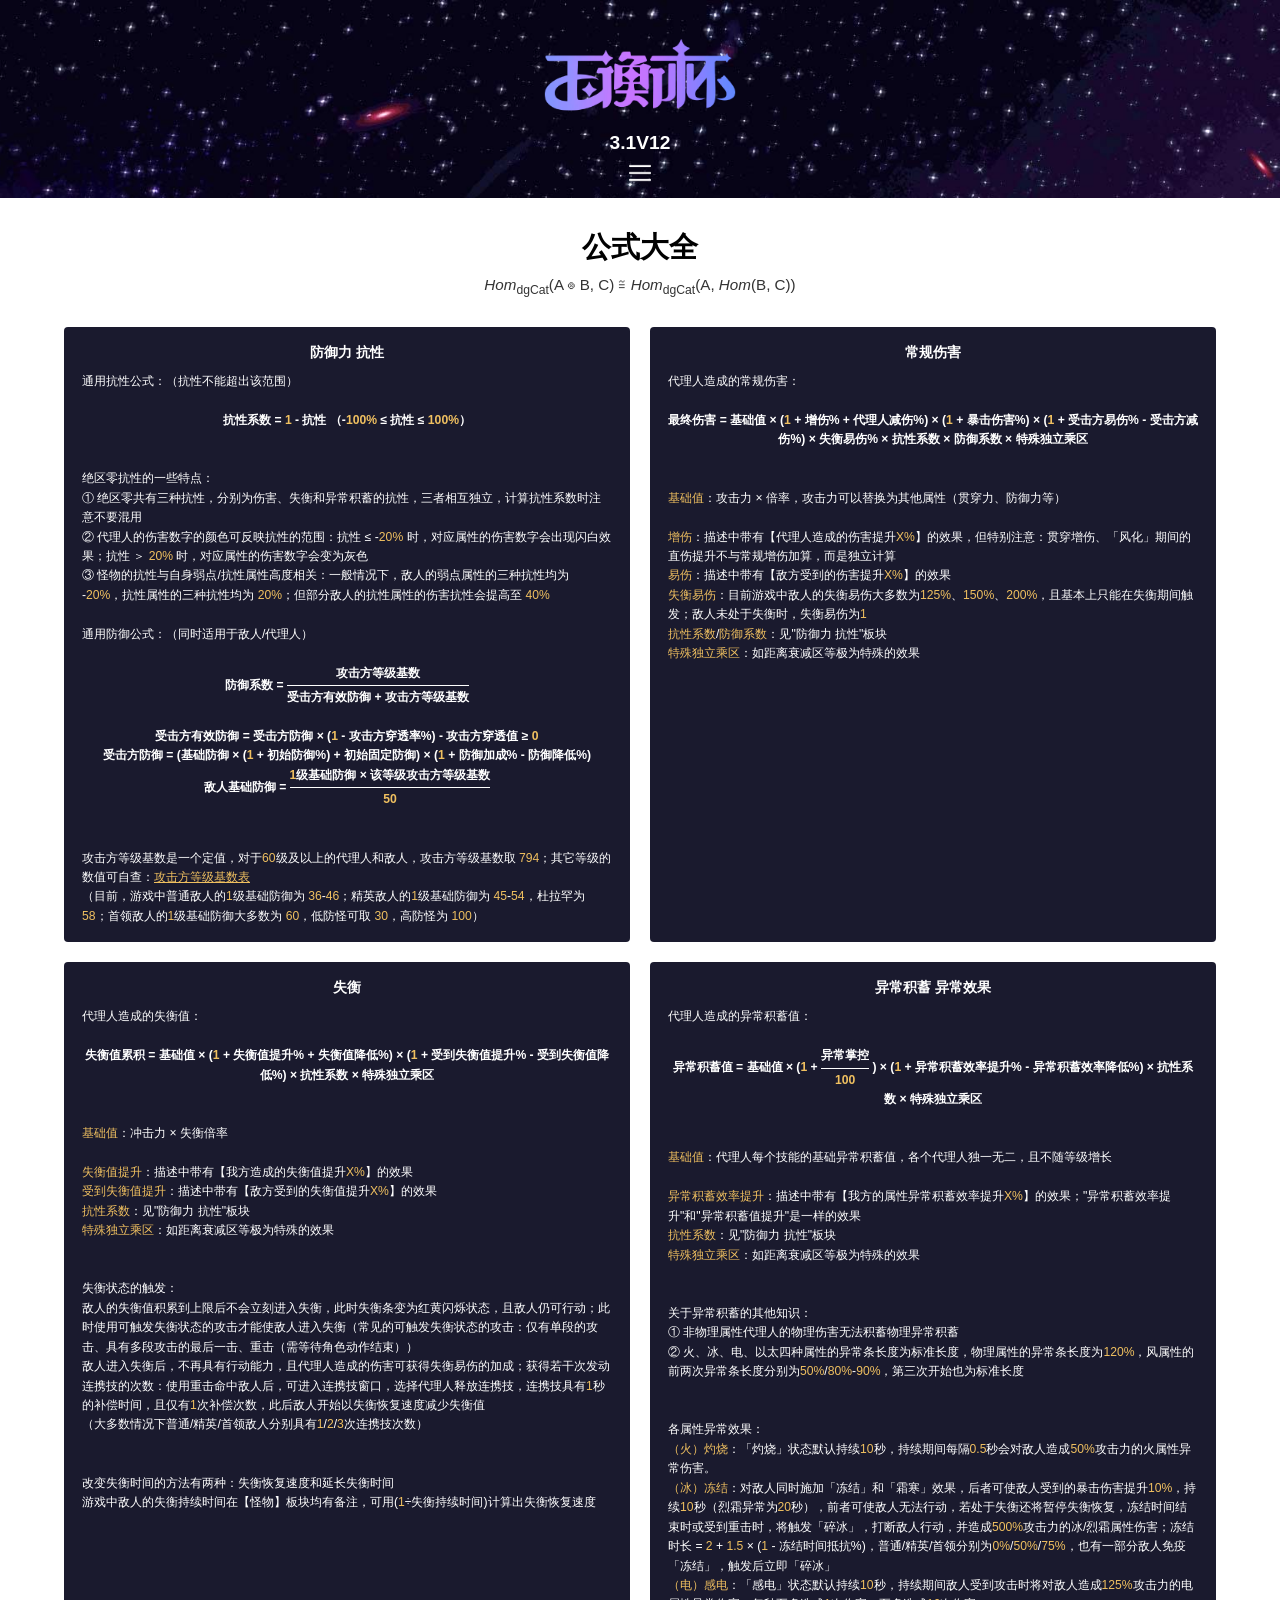
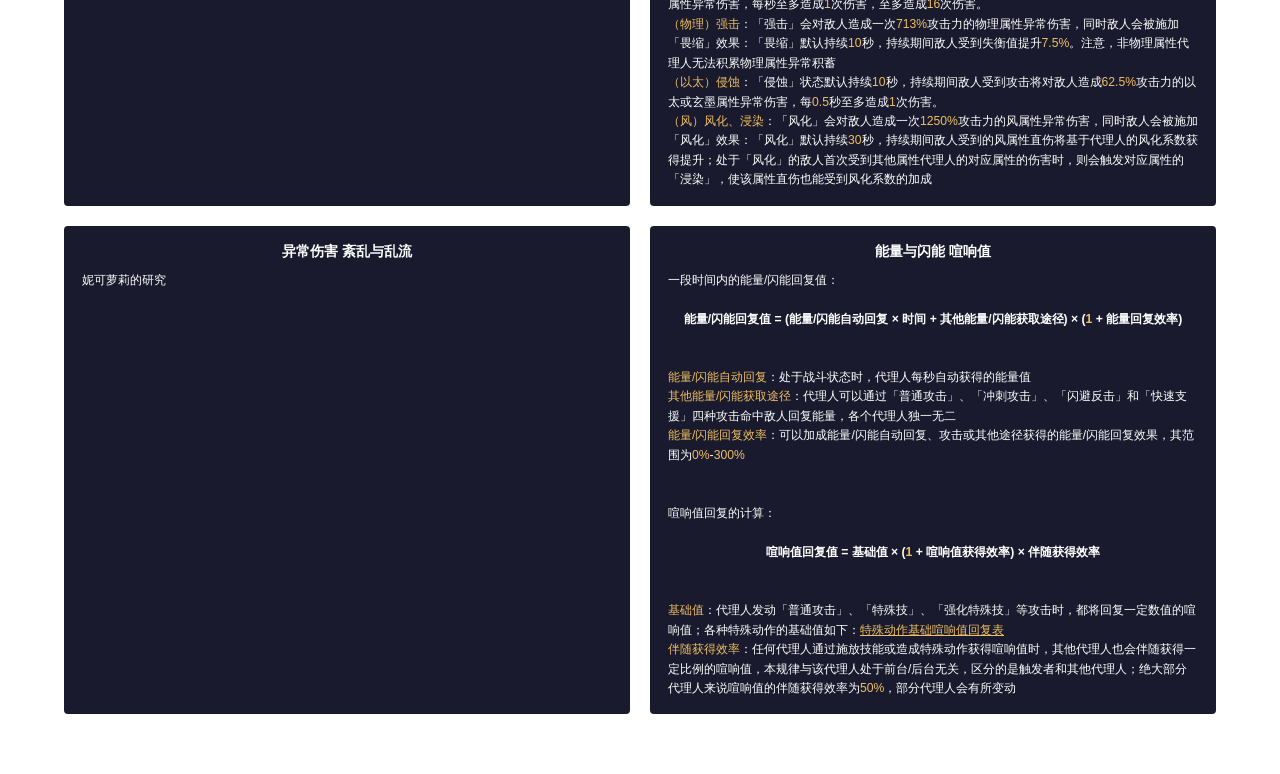
==== commit dfdc9931: "Update formulas.html" ====
--- a/formulas.html
+++ b/formulas.html
@@ -115,21 +115,31 @@
                     ① 非物理属性代理人的物理伤害无法积蓄物理异常积蓄<br>
                     ② 火、冰、电、以太四种属性的异常条长度为标准长度，物理属性的异常条长度为<span class="formula-highlight">120%</span>，风属性的前两次异常条长度分别为<span class="formula-highlight">50%</span>/<span class="formula-highlight">80%</span>-<span class="formula-highlight">90%</span>，第三次开始也为标准长度<br><br><br>
                     各属性异常效果：<br>
-                    （火）灼烧：「灼烧」状态默认持续<span class="formula-highlight">10</span>秒，持续期间每隔<span class="formula-highlight">0.5</span>秒会对敌人造成<span class="formula-highlight">50%</span>攻击力的火属性异常伤害。<br>
-                    （冰）冻结：对敌人同时施加「冻结」和「霜寒」效果，后者可使敌人受到的暴击伤害提升<span class="formula-highlight">10%</span>，持续<span class="formula-highlight">10</span>秒（烈霜异常为<span class="formula-highlight">20</span>秒），前者可使敌人无法行动，若处于失衡还将暂停失衡恢复，冻结时间结束时或受到重击时，将触发「碎冰」，打断敌人行动，并造成<span class="formula-highlight">500%</span>攻击力的冰/烈霜属性伤害；冻结时长 = <span class="formula-highlight">2</span> + <span class="formula-highlight">1.5</span> × (1 - 冻结时间抵抗%)，普通/精英/首领分别为<span class="formula-highlight">0%</span>/<span class="formula-highlight">50%</span>/<span class="formula-highlight">75%</span>，也有一部分敌人免疫「冻结」，触发后立即「碎冰」<br>
-                    （电）感电：「感电」状态默认持续<span class="formula-highlight">10</span>秒，持续期间敌人受到攻击时将对敌人造成<span class="formula-highlight">125%</span>攻击力的电属性异常伤害，每秒至多造成<span class="formula-highlight">1</span>次伤害，至多造成<span class="formula-highlight">16</span>次伤害。<br>
-                    （物理）强击：「强击」会对敌人造成一次<span class="formula-highlight">713%</span>攻击力的物理属性异常伤害，同时敌人会被施加「畏缩」效果：「畏缩」默认持续<span class="formula-highlight">10</span>秒，持续期间敌人受到失衡值提升<span class="formula-highlight">7.5%</span>。注意，非物理属性代理人无法积累物理属性异常积蓄<br>
-                    （以太）侵蚀：「侵蚀」状态默认持续<span class="formula-highlight">10</span>秒，持续期间敌人受到攻击将对敌人造成<span class="formula-highlight">62.5%</span>攻击力的以太或玄墨属性异常伤害，每<span class="formula-highlight">0.5</span>秒至多造成<span class="formula-highlight">1</span>次伤害。<br>
-                    （风）风化、浸染：「风化」会对敌人造成一次<span class="formula-highlight">1250%</span>攻击力的风属性异常伤害，同时敌人会被施加「风化」效果：「风化」默认持续<span class="formula-highlight">30</span>秒，持续期间敌人受到的风属性直伤将基于代理人的风化系数获得提升；处于「风化」的敌人首次受到其他属性代理人的对应属性的伤害时，则会触发对应属性的「浸染」，使该属性直伤也能受到风化系数的加成
-                </div>
-            </div>
-            <div class="formula-card">
-                <div class="formula-title">标题5</div>
-                <div class="formula-text">文本5</div>
-            </div>
-            <div class="formula-card">
-                <div class="formula-title">标题6</div>
-                <div class="formula-text">文本6</div>
+                    <span class="formula-highlight">（火）灼烧</span>：「灼烧」状态默认持续<span class="formula-highlight">10</span>秒，持续期间每隔<span class="formula-highlight">0.5</span>秒会对敌人造成<span class="formula-highlight">50%</span>攻击力的火属性异常伤害。<br>
+                    <span class="formula-highlight">（冰）冻结</span>：对敌人同时施加「冻结」和「霜寒」效果，后者可使敌人受到的暴击伤害提升<span class="formula-highlight">10%</span>，持续<span class="formula-highlight">10</span>秒（烈霜异常为<span class="formula-highlight">20</span>秒），前者可使敌人无法行动，若处于失衡还将暂停失衡恢复，冻结时间结束时或受到重击时，将触发「碎冰」，打断敌人行动，并造成<span class="formula-highlight">500%</span>攻击力的冰/烈霜属性伤害；冻结时长 = <span class="formula-highlight">2</span> + <span class="formula-highlight">1.5</span> × (1 - 冻结时间抵抗%)，普通/精英/首领分别为<span class="formula-highlight">0%</span>/<span class="formula-highlight">50%</span>/<span class="formula-highlight">75%</span>，也有一部分敌人免疫「冻结」，触发后立即「碎冰」<br>
+                    <span class="formula-highlight">（电）感电</span>：「感电」状态默认持续<span class="formula-highlight">10</span>秒，持续期间敌人受到攻击时将对敌人造成<span class="formula-highlight">125%</span>攻击力的电属性异常伤害，每秒至多造成<span class="formula-highlight">1</span>次伤害，至多造成<span class="formula-highlight">16</span>次伤害。<br>
+                    <span class="formula-highlight">（物理）强击</span>：「强击」会对敌人造成一次<span class="formula-highlight">713%</span>攻击力的物理属性异常伤害，同时敌人会被施加「畏缩」效果：「畏缩」默认持续<span class="formula-highlight">10</span>秒，持续期间敌人受到失衡值提升<span class="formula-highlight">7.5%</span>。注意，非物理属性代理人无法积累物理属性异常积蓄<br>
+                    <span class="formula-highlight">（以太）侵蚀</span>：「侵蚀」状态默认持续<span class="formula-highlight">10</span>秒，持续期间敌人受到攻击将对敌人造成<span class="formula-highlight">62.5%</span>攻击力的以太或玄墨属性异常伤害，每<span class="formula-highlight">0.5</span>秒至多造成<span class="formula-highlight">1</span>次伤害。<br>
+                    <span class="formula-highlight">（风）风化、浸染</span>：「风化」会对敌人造成一次<span class="formula-highlight">1250%</span>攻击力的风属性异常伤害，同时敌人会被施加「风化」效果：「风化」默认持续<span class="formula-highlight">30</span>秒，持续期间敌人受到的风属性直伤将基于代理人的风化系数获得提升；处于「风化」的敌人首次受到其他属性代理人的对应属性的伤害时，则会触发对应属性的「浸染」，使该属性直伤也能受到风化系数的加成
+                </div>
+            </div>
+            <div class="formula-card">
+                <div class="formula-title">异常伤害 紊乱与乱流</div>
+                <div class="formula-text">妮可萝莉的研究</div>
+            </div>
+            <div class="formula-card">
+                <div class="formula-title">能量与闪能 喧响值</div>
+                <div class="formula-text">
+                    一段时间内的能量/闪能回复值：<br><br>
+                    <div class="formula-center-bold">能量/闪能回复值 = (能量/闪能自动回复 × 时间 + 其他能量/闪能获取途径) × (1 + 能量回复效率)</div><br><br>
+                    <span class="formula-highlight">能量/闪能自动回复</span>：处于战斗状态时，代理人每秒自动获得的能量值<br>
+                    <span class="formula-highlight">其他能量/闪能获取途径</span>：代理人可以通过「普通攻击」、「冲刺攻击」、「闪避反击」和「快速支援」四种攻击命中敌人回复能量，各个代理人独一无二<br>
+                    <span class="formula-highlight">能量/闪能回复效率</span>：可以加成能量/闪能自动回复、攻击或其他途径获得的能量/闪能回复效果，其范围为<span class="formula-highlight">0%</span>-<span class="formula-highlight">300%</span><br><br><br>
+                    喧响值回复的计算：<br><br>
+                    <div class="formula-center-bold">喧响值回复值 = 基础值 × (1 + 喧响值获得效率) × 伴随获得效率</div><br><br>
+                    <span class="formula-highlight">基础值</span>：代理人发动「普通攻击」、「特殊技」、「强化特殊技」等攻击时，都将回复一定数值的喧响值；各种特殊动作的基础值如下：<a href="https://img.nga.cn/attachments/mon_202506/26/axvkQ1ad-h4ovKjT3cSnt-au.webp" target="_blank">特殊动作基础喧响值回复表</a><br>
+                    <span class="formula-highlight">伴随获得效率</span>：任何代理人通过施放技能或造成特殊动作获得喧响值时，其他代理人也会伴随获得一定比例的喧响值，本规律与该代理人处于前台/后台无关，区分的是触发者和其他代理人；绝大部分代理人来说喧响值的伴随获得效率为<span class="formula-highlight">50%</span>，部分代理人会有所变动
+                </div>
             </div>
         </div>
     </div>
